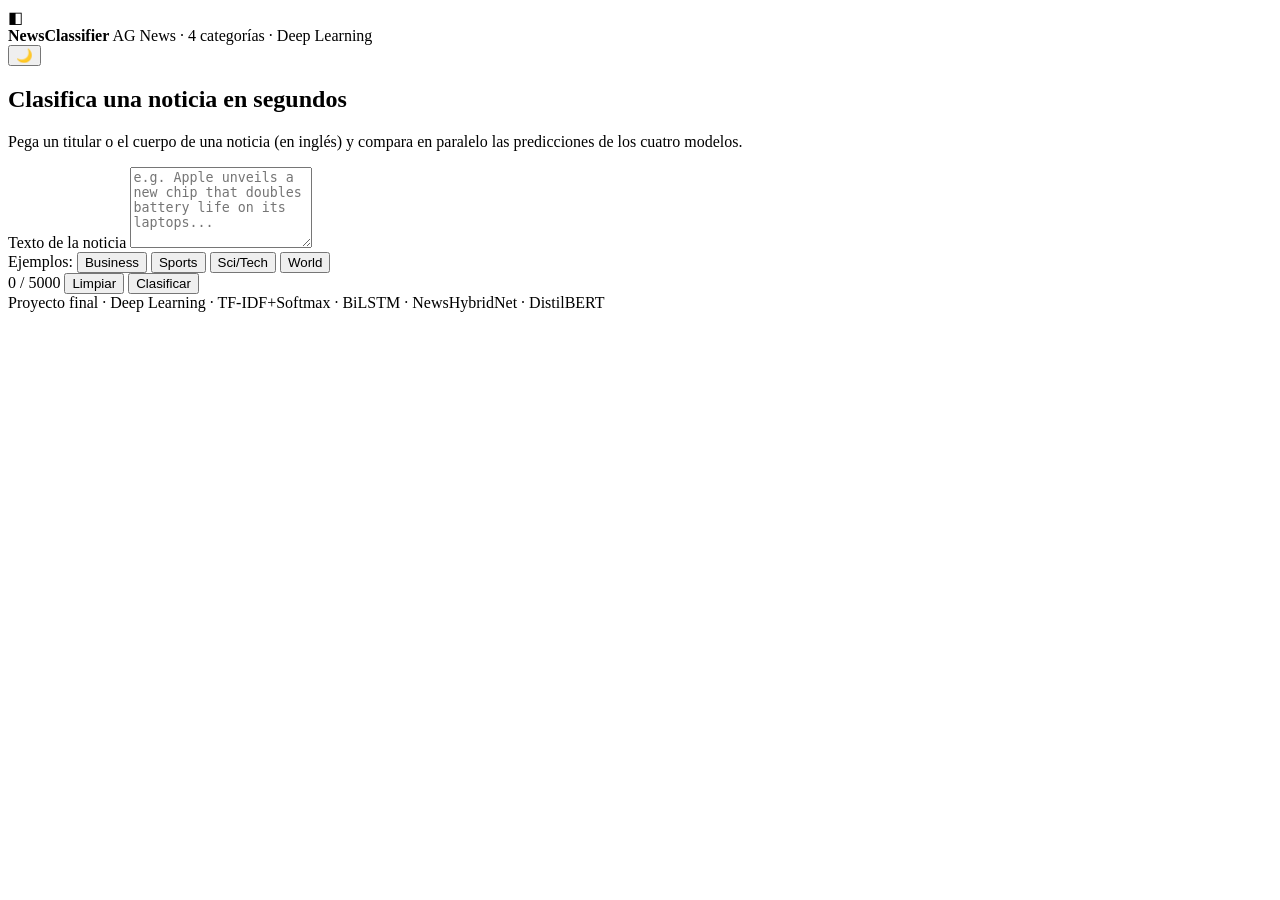
==== app/frontend/index.html @ 7ebb9e5c "Reorganiza en models/ y app/; interfaz web FastAPI + frontend propio; READMEs y .gitignore" ====
<!DOCTYPE html>
<html lang="es" data-theme="dark">
<head>
  <meta charset="UTF-8" />
  <meta name="viewport" content="width=device-width, initial-scale=1.0" />
  <title>Clasificador de noticias · Deep Learning</title>
  <link rel="preconnect" href="https://fonts.googleapis.com" />
  <link rel="preconnect" href="https://fonts.gstatic.com" crossorigin />
  <link href="https://fonts.googleapis.com/css2?family=Inter:wght@400;500;600;700;800&family=JetBrains+Mono:wght@400;500&display=swap" rel="stylesheet" />
  <link rel="stylesheet" href="/static/styles.css" />
</head>
<body>
  <div class="aurora" aria-hidden="true">
    <span class="blob blob-1"></span>
    <span class="blob blob-2"></span>
    <span class="blob blob-3"></span>
  </div>

  <header class="topbar">
    <div class="brand">
      <div class="brand-mark">◧</div>
      <div class="brand-text">
        <strong>NewsClassifier</strong>
        <span>AG News · 4 categorías · Deep Learning</span>
      </div>
    </div>
    <div class="topbar-actions">
      <span id="demo-badge" class="badge badge-demo" hidden>Modo demo</span>
      <button id="theme-toggle" class="icon-btn" title="Cambiar tema" aria-label="Cambiar tema">🌙</button>
    </div>
  </header>

  <main class="container">
    <section class="hero">
      <h1>Clasifica una noticia en segundos</h1>
      <p class="subtitle">
        Pega un titular o el cuerpo de una noticia (en inglés) y compara en paralelo
        las predicciones de los cuatro modelos.
      </p>
    </section>

    <section class="composer card">
      <label for="news-input" class="composer-label">Texto de la noticia</label>
      <textarea id="news-input" placeholder="e.g. Apple unveils a new chip that doubles battery life on its laptops..."
        rows="5" maxlength="5000"></textarea>
      <div class="composer-footer">
        <div class="examples" id="examples">
          <span class="examples-label">Ejemplos:</span>
          <button class="chip" data-text="Wall Street stocks tumble as oil prices surge and the dollar weakens.">Business</button>
          <button class="chip" data-text="The national team secured a dramatic win in the championship final last night.">Sports</button>
          <button class="chip" data-text="Researchers unveil a new AI chip that accelerates machine learning on phones.">Sci/Tech</button>
          <button class="chip" data-text="The president met with world leaders to negotiate a ceasefire along the border.">World</button>
        </div>
        <div class="composer-buttons">
          <span class="charcount"><span id="charcount">0</span> / 5000</span>
          <button id="clear-btn" class="btn btn-ghost">Limpiar</button>
          <button id="classify-btn" class="btn btn-primary">
            <span class="btn-label">Clasificar</span>
            <span class="spinner" hidden></span>
          </button>
        </div>
      </div>
    </section>

    <section id="status" class="status" hidden></section>

    <section id="results" class="results"></section>

    <section id="attention-section" class="card attention-card" hidden>
      <div class="section-head">
        <h2>Mapa de atención · NewsHybridNet</h2>
        <span class="muted">Palabras que más pesaron en la predicción</span>
      </div>
      <div id="attention-tokens" class="attention-tokens"></div>
      <div class="gate-wrap">
        <div class="gate-head">
          <span>Compuerta de fusión</span>
          <span class="muted">¿qué rama domina?</span>
        </div>
        <div class="gate-bar">
          <div id="gate-semantic" class="gate-seg gate-semantic" style="width:50%">
            <span>Semántica</span>
          </div>
          <div id="gate-lexical" class="gate-seg gate-lexical" style="width:50%">
            <span>Léxica</span>
          </div>
        </div>
      </div>
    </section>
  </main>

  <footer class="footer">
    <span>Proyecto final · Deep Learning · TF-IDF+Softmax · BiLSTM · NewsHybridNet · DistilBERT</span>
  </footer>

  <template id="result-card-template">
    <article class="card result-card">
      <div class="result-head">
        <div class="result-title">
          <h3 class="model-name"></h3>
          <p class="model-desc"></p>
        </div>
        <span class="badge badge-mode"></span>
      </div>
      <div class="prediction">
        <span class="pred-label-chip"></span>
        <span class="pred-conf"></span>
      </div>
      <div class="bars"></div>
      <div class="result-foot">
        <span class="latency"></span>
      </div>
    </article>
  </template>

  <script src="/static/app.js"></script>
</body>
</html>
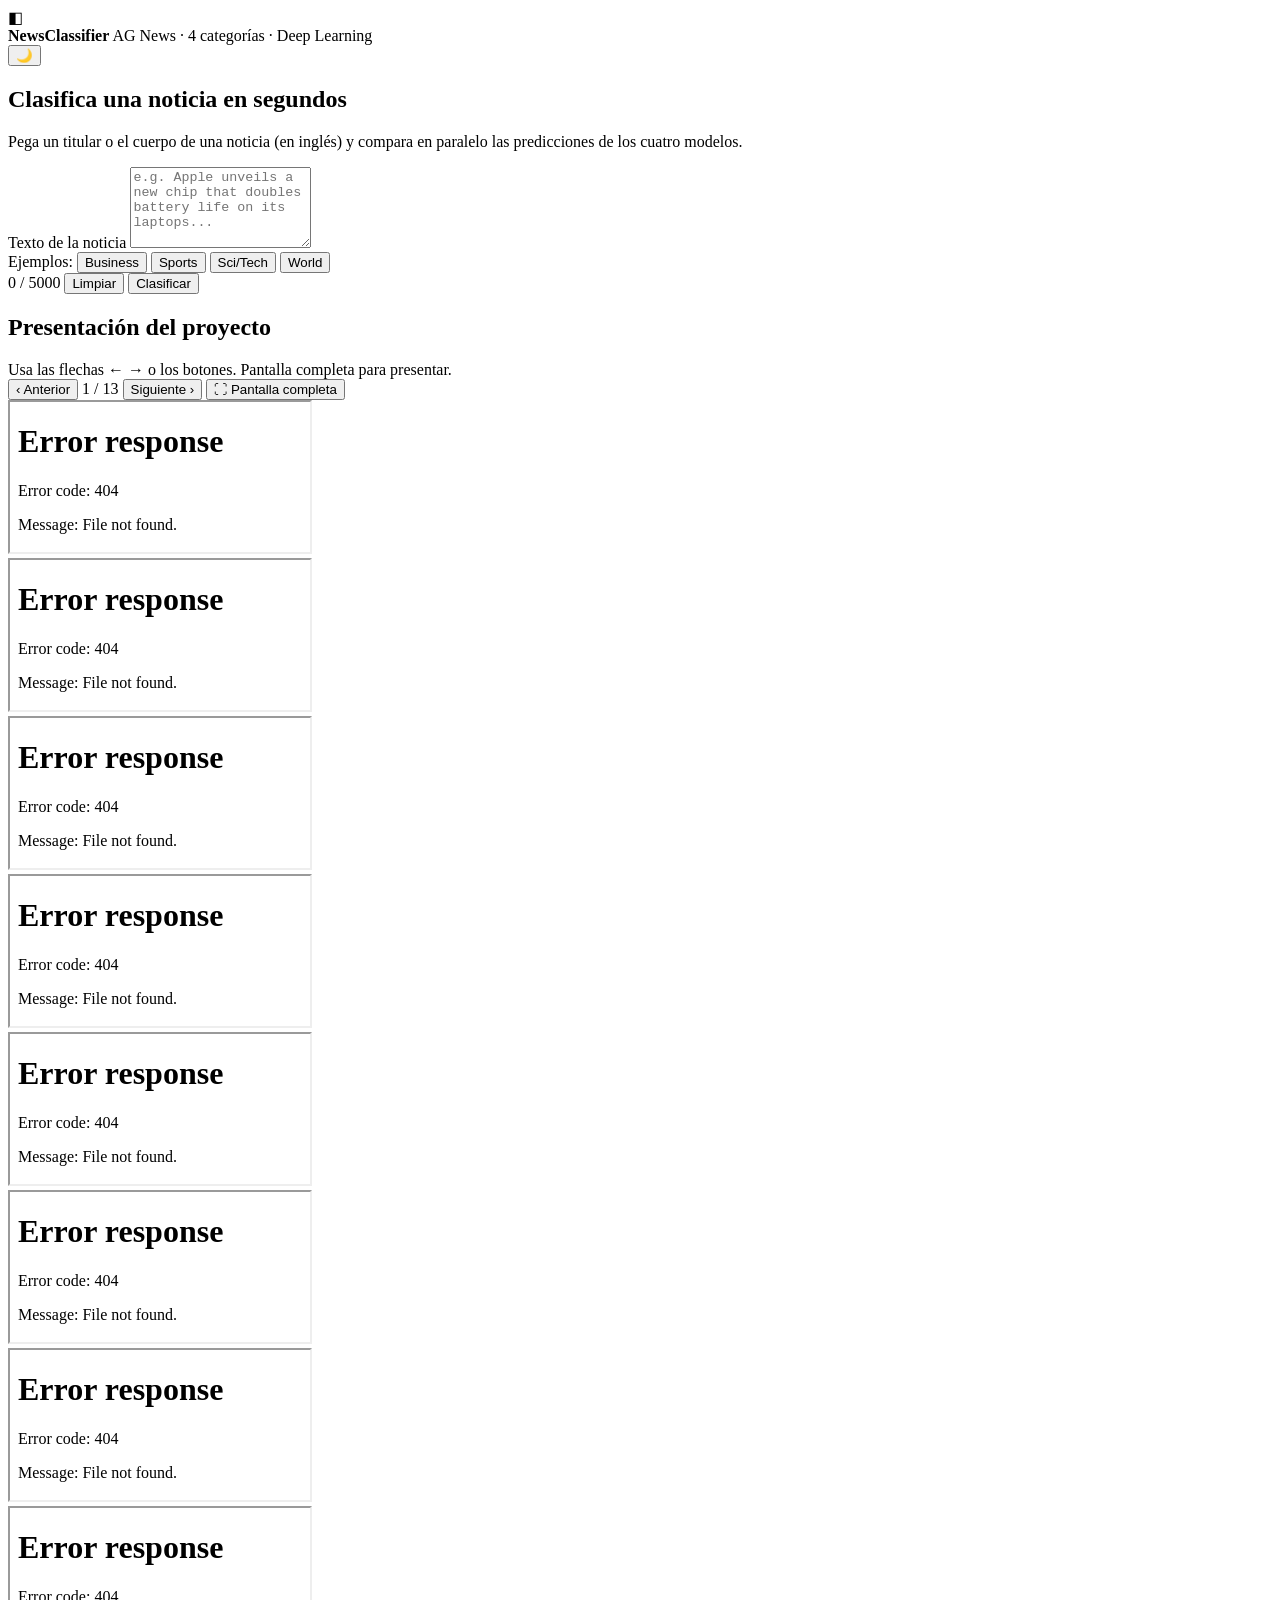
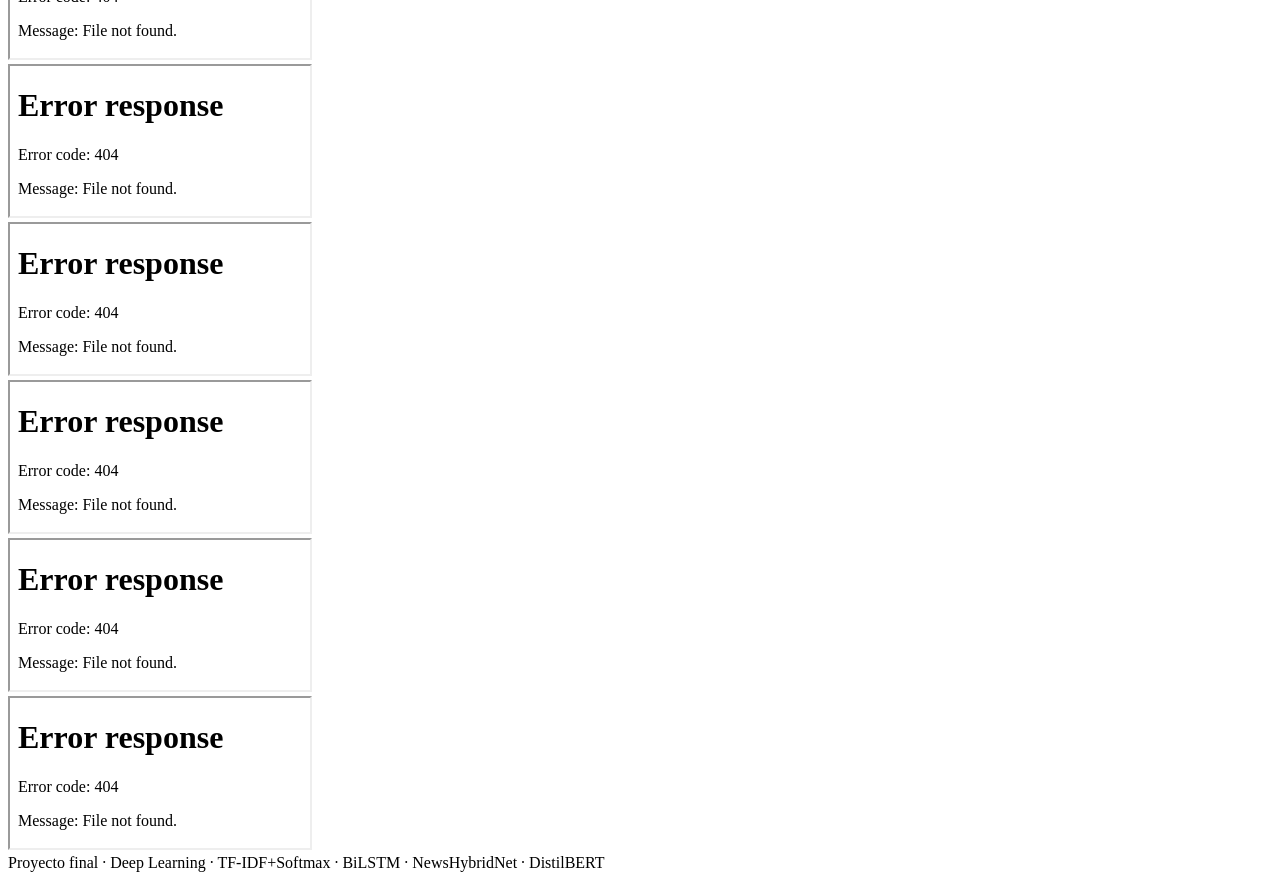
==== commit 19765c60: "feat(presentation): a little presentation about the problem and its solutions" ====
--- a/app/frontend/index.html
+++ b/app/frontend/index.html
@@ -87,6 +87,51 @@
         </div>
       </div>
     </section>
+
+    <!-- ============ Presentación embebida (tipo PowerPoint) ============ -->
+    <section class="card slides-card">
+      <div class="section-head slides-head">
+        <h2>Presentación del proyecto</h2>
+        <span class="muted">Usa las flechas ← → o los botones. Pantalla completa para presentar.</span>
+      </div>
+
+      <div id="deck" class="deck">
+        <!-- Barra de controles -->
+        <div class="deck-toolbar">
+          <button id="slide-prev" class="btn btn-ghost deck-nav" aria-label="Diapositiva anterior">‹ Anterior</button>
+          <span id="slide-indicator" class="deck-indicator">1 / 13</span>
+          <button id="slide-next" class="btn btn-ghost deck-nav" aria-label="Diapositiva siguiente">Siguiente ›</button>
+          <button id="slide-fs" class="btn btn-primary deck-fs" aria-label="Pantalla completa">⛶ Pantalla completa</button>
+        </div>
+
+        <!-- Viewport de diapositivas -->
+        <div class="deck-stage">
+          <div id="deck-track" class="deck-track">
+
+            <!-- ============================================================
+                 Presentación premium embebida. Cada diapositiva es una
+                 vista (iframe) de frontend/presentacion.html?solo=sN, que
+                 muestra una sola slide llenando el marco 16:9. Al ampliar
+                 (pantalla completa) el marco crece y la slide se ve nítida.
+                 ============================================================ -->
+            <article class="slide slide-embed" data-title="Portada"><iframe class="slide-frame" src="/static/presentacion.html?solo=s1" title="Diapositiva 1" loading="lazy"></iframe></article>
+            <article class="slide slide-embed" data-title="El problema"><iframe class="slide-frame" src="/static/presentacion.html?solo=s2" title="Diapositiva 2" loading="lazy"></iframe></article>
+            <article class="slide slide-embed" data-title="Pregunta de investigación"><iframe class="slide-frame" src="/static/presentacion.html?solo=s3" title="Diapositiva 3" loading="lazy"></iframe></article>
+            <article class="slide slide-embed" data-title="Los datos"><iframe class="slide-frame" src="/static/presentacion.html?solo=s4" title="Diapositiva 4" loading="lazy"></iframe></article>
+            <article class="slide slide-embed" data-title="Los competidores"><iframe class="slide-frame" src="/static/presentacion.html?solo=s5" title="Diapositiva 5" loading="lazy"></iframe></article>
+            <article class="slide slide-embed" data-title="Arquitectura NewsHybridNet"><iframe class="slide-frame" src="/static/presentacion.html?solo=s6" title="Diapositiva 6" loading="lazy"></iframe></article>
+            <article class="slide slide-embed" data-title="Resultados en test"><iframe class="slide-frame" src="/static/presentacion.html?solo=s7" title="Diapositiva 7" loading="lazy"></iframe></article>
+            <article class="slide slide-embed" data-title="Curvas de aprendizaje"><iframe class="slide-frame" src="/static/presentacion.html?solo=s8" title="Diapositiva 8" loading="lazy"></iframe></article>
+            <article class="slide slide-embed" data-title="Ablaciones"><iframe class="slide-frame" src="/static/presentacion.html?solo=s9" title="Diapositiva 9" loading="lazy"></iframe></article>
+            <article class="slide slide-embed" data-title="Costo computacional"><iframe class="slide-frame" src="/static/presentacion.html?solo=s10" title="Diapositiva 10" loading="lazy"></iframe></article>
+            <article class="slide slide-embed" data-title="Estabilidad multisemilla"><iframe class="slide-frame" src="/static/presentacion.html?solo=s11" title="Diapositiva 11" loading="lazy"></iframe></article>
+            <article class="slide slide-embed" data-title="Síntesis"><iframe class="slide-frame" src="/static/presentacion.html?solo=s12" title="Diapositiva 12" loading="lazy"></iframe></article>
+            <article class="slide slide-embed" data-title="Conclusión"><iframe class="slide-frame" src="/static/presentacion.html?solo=s13" title="Diapositiva 13" loading="lazy"></iframe></article>
+
+          </div>
+        </div>
+      </div>
+    </section>
   </main>
 
   <footer class="footer">
